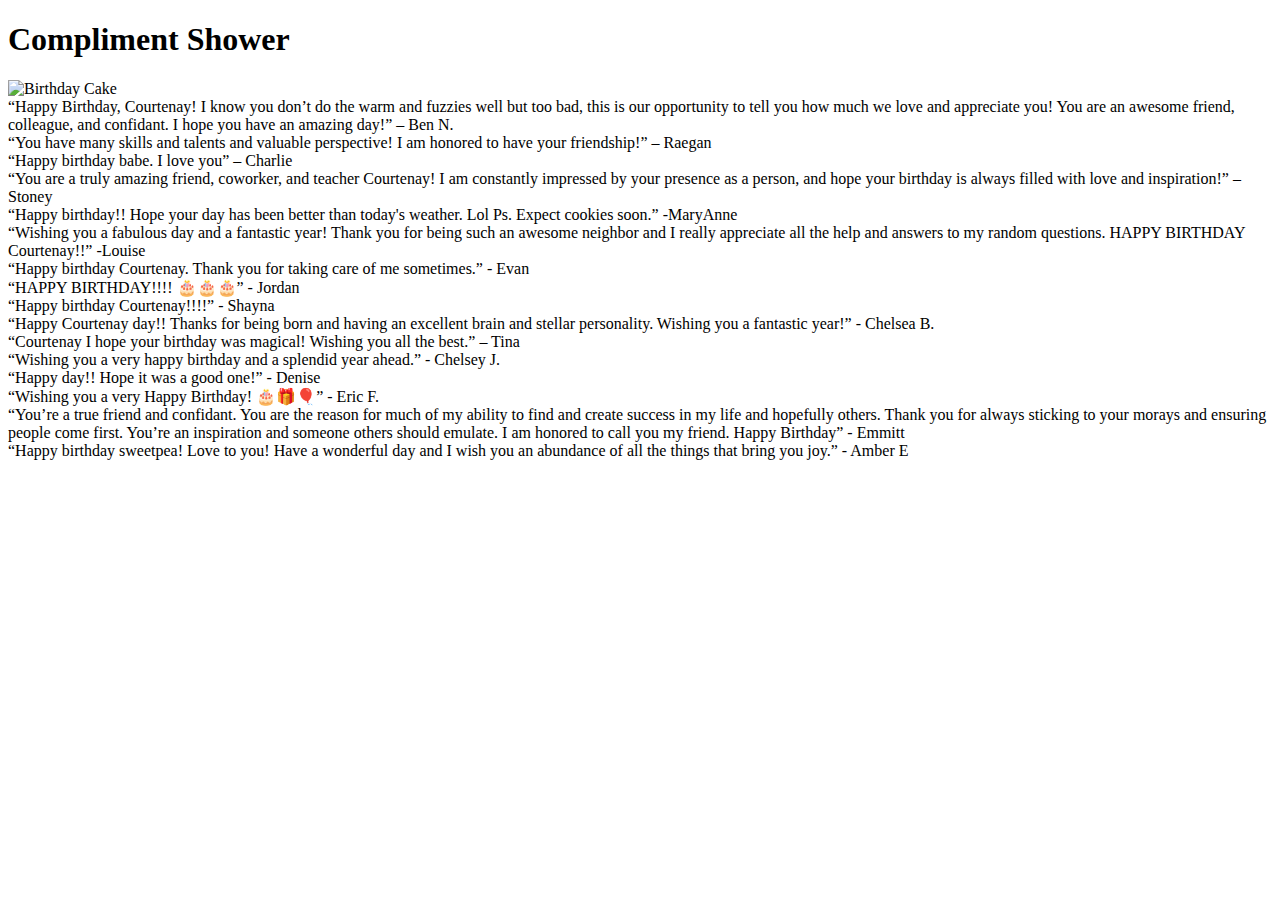
==== compliments.html @ 143640f8 "Update compliments.html" ====
<!DOCTYPE html>
<html lang="en">
<head>
    <meta charset="UTF-8">
    <meta name="viewport" content="width=device-width, initial-scale=1.0">
    <title>Compliment Shower</title>
    <link rel="stylesheet" href="styles.css">
</head>
<body>
    <h1>Compliment Shower</h1>
    <div id="balloons"></div>
    <div id="streamers"></div>
    <img src="birthday-cake.jpg" alt="Birthday Cake" id="cake">
    <div id="compliments">
        <div>“Happy Birthday, Courtenay! I know you don’t do the warm and fuzzies well but too bad, this is our opportunity to tell you how much we love and appreciate you! You are an awesome friend, colleague, and confidant. I hope you have an amazing day!” – Ben N.</div>
        <div>“You have many skills and talents and valuable perspective! I am honored to have your friendship!” – Raegan</div>
        <div>“Happy birthday babe. I love you” – Charlie</div>
        <div>“You are a truly amazing friend, coworker, and teacher Courtenay! I am constantly impressed by your presence as a person, and hope your birthday is always filled with love and inspiration!” – Stoney</div>
        <div>“Happy birthday!! Hope your day has been better than today's weather. Lol Ps. Expect cookies soon.” -MaryAnne</div>
        <div>“Wishing you a fabulous day and a fantastic year! Thank you for being such an awesome neighbor and I really appreciate all the help and answers to my random questions. HAPPY BIRTHDAY Courtenay!!” -Louise</div>
        <div>“Happy birthday Courtenay. Thank you for taking care of me sometimes.” - Evan</div>
        <div>“HAPPY BIRTHDAY!!!! 🎂🎂🎂” - Jordan</div>
        <div>“Happy birthday Courtenay!!!!” - Shayna</div>
        <div>“Happy Courtenay day!! Thanks for being born and having an excellent brain and stellar personality. Wishing you a fantastic year!” - Chelsea B.</div>
        <div>“Courtenay I hope your birthday was magical! Wishing you all the best.” – Tina</div>
        <div>“Wishing you a very happy birthday and a splendid year ahead.” - Chelsey J.</div>
        <div>“Happy day!! Hope it was a good one!” - Denise</div>
        <div>“Wishing you a very Happy Birthday! 🎂🎁🎈” - Eric F.</div>
        <div>“You’re a true friend and confidant. You are the reason for much of my ability to find and create success in my life and hopefully others. Thank you for always sticking to your morays and ensuring people come first. You’re an inspiration and someone others should emulate. I am honored to call you my friend. Happy Birthday” - Emmitt</div>
        <div>“Happy birthday sweetpea! Love to you! Have a wonderful day and I wish you an abundance of all the things that bring you joy.” - Amber E</div>
    </div>
    <script src="script.js"></script>
</body>
</html>
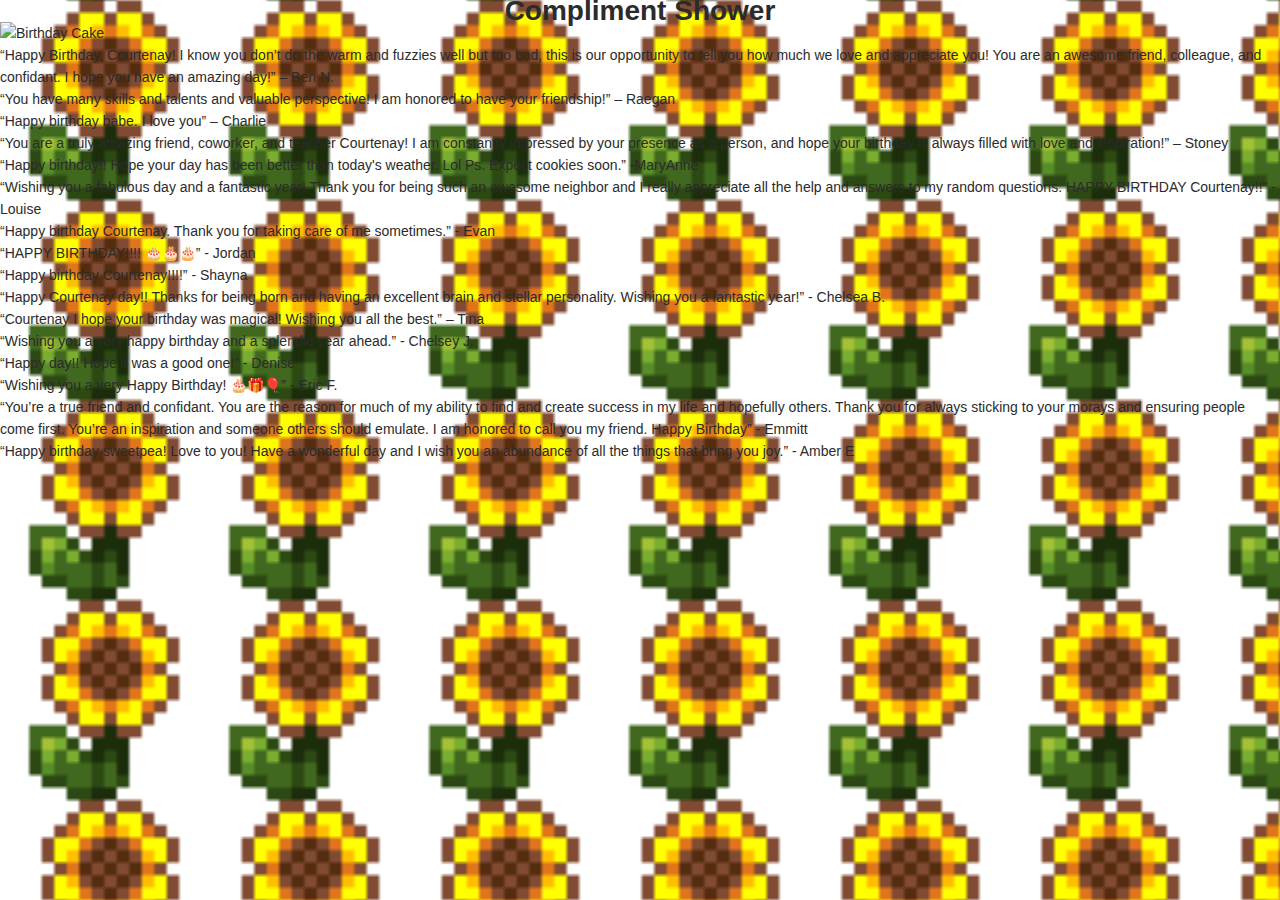
==== commit bca262e6: "Update compliments.html" ====
--- a/compliments.html
+++ b/compliments.html
@@ -2,32 +2,69 @@
 <html lang="en">
 <head>
     <meta charset="UTF-8">
+    <link rel="stylesheet" href="leapday.css">
+    <script src="https://ajax.googleapis.com/ajax/libs/jquery/3.7.1/jquery.min.js"></script>
     <meta name="viewport" content="width=device-width, initial-scale=1.0">
-    <title>Compliment Shower</title>
-    <link rel="stylesheet" href="styles.css">
-</head>
+    <title>Happy Birthday!</title>
+    <script> 
+    $(function(){
+      $("#includedContent").load("module/spotify.html"); 
+    });
+    </script> 
 <body>
     <h1>Compliment Shower</h1>
     <div id="balloons"></div>
     <div id="streamers"></div>
     <img src="birthday-cake.jpg" alt="Birthday Cake" id="cake">
     <div id="compliments">
-        <div>“Happy Birthday, Courtenay! I know you don’t do the warm and fuzzies well but too bad, this is our opportunity to tell you how much we love and appreciate you! You are an awesome friend, colleague, and confidant. I hope you have an amazing day!” – Ben N.</div>
-        <div>“You have many skills and talents and valuable perspective! I am honored to have your friendship!” – Raegan</div>
-        <div>“Happy birthday babe. I love you” – Charlie</div>
-        <div>“You are a truly amazing friend, coworker, and teacher Courtenay! I am constantly impressed by your presence as a person, and hope your birthday is always filled with love and inspiration!” – Stoney</div>
-        <div>“Happy birthday!! Hope your day has been better than today's weather. Lol Ps. Expect cookies soon.” -MaryAnne</div>
-        <div>“Wishing you a fabulous day and a fantastic year! Thank you for being such an awesome neighbor and I really appreciate all the help and answers to my random questions. HAPPY BIRTHDAY Courtenay!!” -Louise</div>
-        <div>“Happy birthday Courtenay. Thank you for taking care of me sometimes.” - Evan</div>
-        <div>“HAPPY BIRTHDAY!!!! 🎂🎂🎂” - Jordan</div>
-        <div>“Happy birthday Courtenay!!!!” - Shayna</div>
-        <div>“Happy Courtenay day!! Thanks for being born and having an excellent brain and stellar personality. Wishing you a fantastic year!” - Chelsea B.</div>
-        <div>“Courtenay I hope your birthday was magical! Wishing you all the best.” – Tina</div>
-        <div>“Wishing you a very happy birthday and a splendid year ahead.” - Chelsey J.</div>
-        <div>“Happy day!! Hope it was a good one!” - Denise</div>
-        <div>“Wishing you a very Happy Birthday! 🎂🎁🎈” - Eric F.</div>
-        <div>“You’re a true friend and confidant. You are the reason for much of my ability to find and create success in my life and hopefully others. Thank you for always sticking to your morays and ensuring people come first. You’re an inspiration and someone others should emulate. I am honored to call you my friend. Happy Birthday” - Emmitt</div>
-        <div>“Happy birthday sweetpea! Love to you! Have a wonderful day and I wish you an abundance of all the things that bring you joy.” - Amber E</div>
+        <div class="quote">
+            “Happy Birthday, Courtenay! I know you don’t do the warm and fuzzies well but too bad, this is our opportunity to tell you how much we love and appreciate you! You are an awesome friend, colleague, and confidant. I hope you have an amazing day!” – Ben N.
+        </div>
+        <div class="quote">
+            “You have many skills and talents and valuable perspective! I am honored to have your friendship!” – Raegan
+        </div>
+        <div class="quote">
+            “Happy birthday babe. I love you” – Charlie
+        </div>
+        <div class="quote">
+            “You are a truly amazing friend, coworker, and teacher Courtenay! I am constantly impressed by your presence as a person, and hope your birthday is always filled with love and inspiration!” – Stoney
+        </div>
+        <div class="quote">
+            “Happy birthday!! Hope your day has been better than today's weather. Lol Ps. Expect cookies soon.” -MaryAnne
+        </div>
+        <div class="quote">
+            “Wishing you a fabulous day and a fantastic year! Thank you for being such an awesome neighbor and I really appreciate all the help and answers to my random questions. HAPPY BIRTHDAY Courtenay!!” -Louise
+        </div>
+        <div class="quote">
+            “Happy birthday Courtenay. Thank you for taking care of me sometimes.” - Evan
+        </div>
+        <div class="quote">
+            “HAPPY BIRTHDAY!!!! 🎂🎂🎂” - Jordan
+        </div>
+        <div class="quote">
+            “Happy birthday Courtenay!!!!” - Shayna
+        </div>
+        <div class="quote">
+            “Happy Courtenay day!! Thanks for being born and having an excellent brain and stellar personality. Wishing you a fantastic year!” - Chelsea B.
+        </div>
+        <div class="quote">
+            “Courtenay I hope your birthday was magical! Wishing you all the best.” – Tina
+        </div>
+        <div class="quote">
+            “Wishing you a very happy birthday and a splendid year ahead.” - Chelsey J.
+        </div>
+        <div class="quote">
+            “Happy day!! Hope it was a good one!” - Denise
+        </div>
+        <div class="quote">
+            “Wishing you a very Happy Birthday! 🎂🎁🎈” - Eric F.
+        </div>
+        <div class="quote">
+            “You’re a true friend and confidant. You are the reason for much of my ability to find and create success in my life and hopefully others. Thank you for always sticking to your morays and ensuring people come first. You’re an inspiration and someone others should emulate. I am honored to call you my friend. Happy Birthday” - Emmitt
+        </div>
+        <div class="quote">
+            “Happy birthday sweetpea! Love to you! Have a wonderful day and I wish you an abundance of all the things that bring you joy.” - Amber E
+        </div>
     </div>
     <script src="script.js"></script>
 </body>
--- a/leapday.css
+++ b/leapday.css
@@ -0,0 +1,83 @@
+/* Reset some default styles */
+body, h1, h2, h3, p, ul, li {
+  margin: 0;
+  padding: 0;
+}
+
+body {
+  font-family: 'Quattrocento Sans', "Helvetica Neue", Helvetica, Arial, sans-serif;
+  font-size: 14px;
+  line-height: 22px;
+  color: #2b2b2b;
+  font-weight: 300;
+  background-image: url('Sunflower.png');
+  background-repeat: repeat;
+  background-size: 200px 200px; /* Adjusted background size */
+}
+
+h1, h2, h3 {
+  text-align: center;
+}
+
+h2 {
+  font-size: 24px;
+  color: #393939;
+}
+
+a {
+  color: #4276b6;
+  text-decoration: none;
+}
+
+a:hover {
+  text-decoration: underline;
+}
+
+.wrapper {
+  max-width: 650px;
+  margin: 0 auto;
+  padding: 0 20px;
+}
+
+section {
+  margin: 20px 0;
+  padding: 30px;
+  background-color: #fbfbfb;
+  border-radius: 3px;
+  border: 1px solid #cbcbcb;
+}
+
+blockquote {
+  margin: 0;
+  padding: 0 0 0 20px;
+  font-style: italic;
+}
+
+/* Spotify playlist */
+#includedContent {
+  max-width: 100%;
+}
+
+/* Text boxes */
+/* Text boxes */
+.box {
+  margin-bottom: 20px;
+  padding: 10px;
+  background-color: #f5f5f5; /* GitHub Wild Sand for the text box background */
+  color: #333; /* GitHub Mine Shaft for the text box text color */
+  border: 1px solid #fafafa; /* GitHub Alabaster for the border color */
+  border-radius: 3px;
+}
+
+/* Fonts and sizes */
+strong {
+  font-weight: bold;
+}
+
+small {
+  font-size: 11px;
+  color: #666;
+  margin-top: -0.6em;
+  display: block;
+}
+
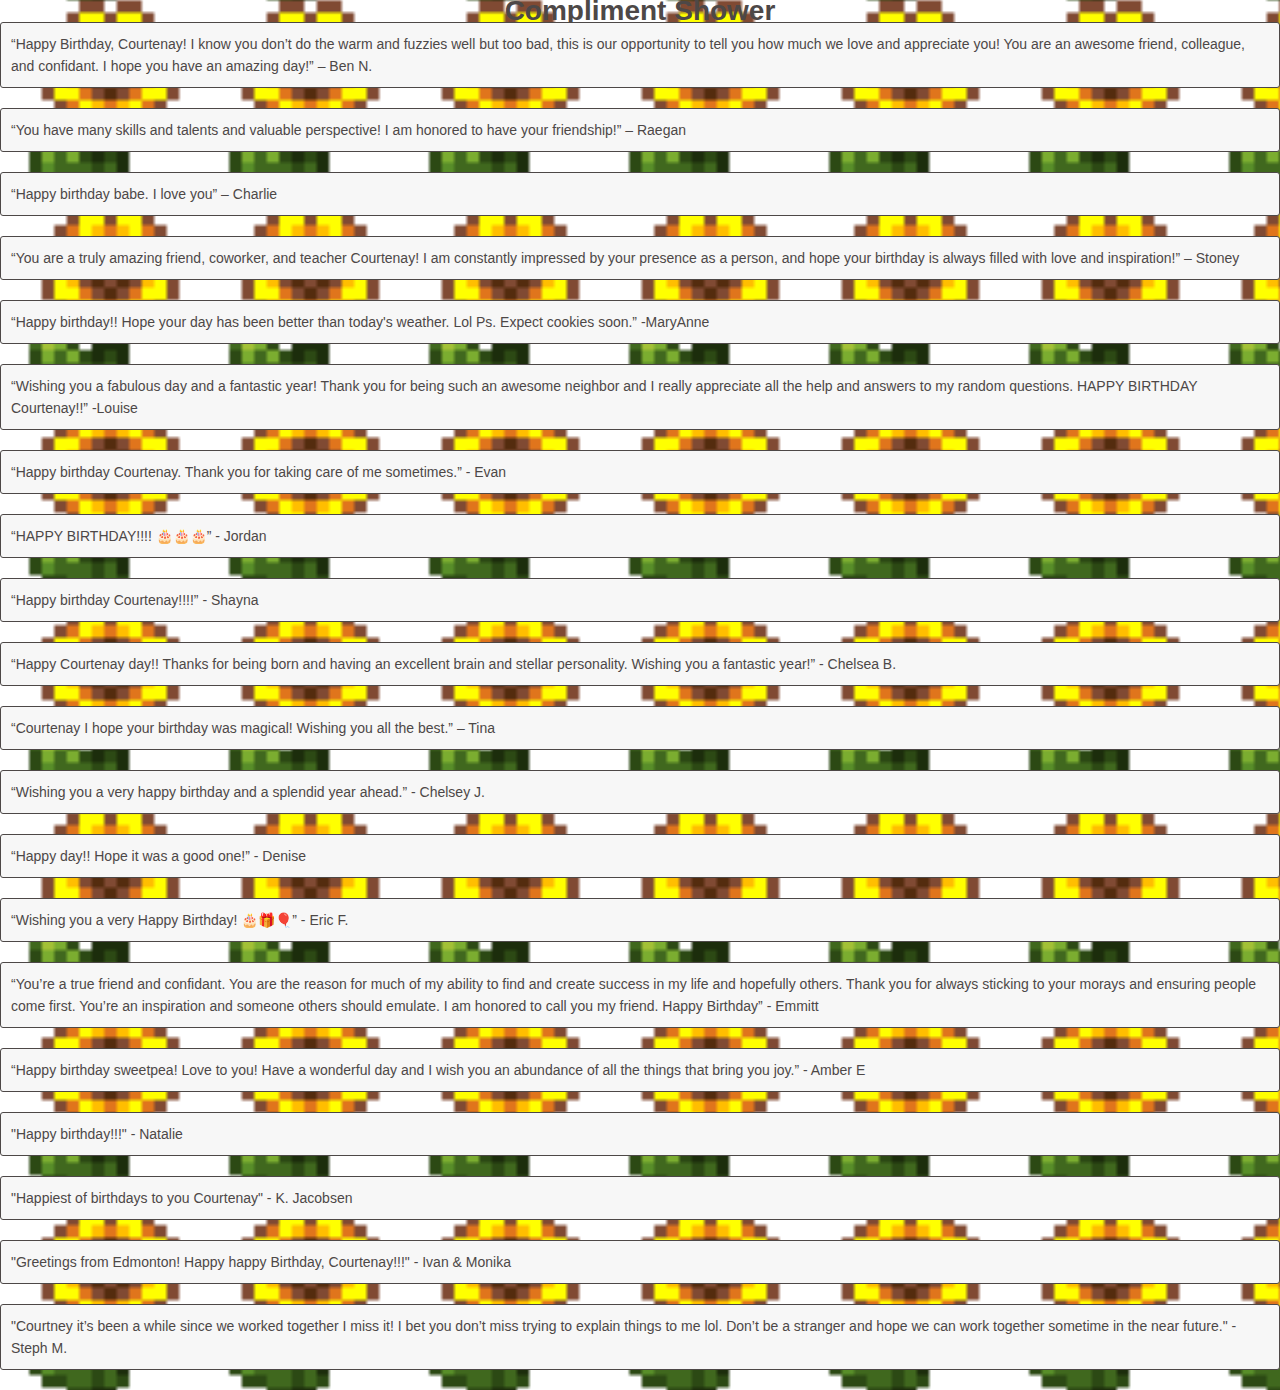
==== commit 99bfdecc: "Update compliments.html" ====
--- a/compliments.html
+++ b/compliments.html
@@ -2,70 +2,93 @@
 <html lang="en">
 <head>
     <meta charset="UTF-8">
+    <meta name="viewport" content="width=device-width, initial-scale=1.0">
+    <title>Birthday Card!</title>
     <link rel="stylesheet" href="leapday.css">
-    <script src="https://ajax.googleapis.com/ajax/libs/jquery/3.7.1/jquery.min.js"></script>
-    <meta name="viewport" content="width=device-width, initial-scale=1.0">
-    <title>Happy Birthday!</title>
-    <script> 
-    $(function(){
-      $("#includedContent").load("module/spotify.html"); 
-    });
-    </script> 
+</head>
 <body>
     <h1>Compliment Shower</h1>
-    <div id="balloons"></div>
-    <div id="streamers"></div>
-    <img src="birthday-cake.jpg" alt="Birthday Cake" id="cake">
     <div id="compliments">
         <div class="quote">
+            <div class="bullet"></div>
             “Happy Birthday, Courtenay! I know you don’t do the warm and fuzzies well but too bad, this is our opportunity to tell you how much we love and appreciate you! You are an awesome friend, colleague, and confidant. I hope you have an amazing day!” – Ben N.
         </div>
         <div class="quote">
+            <div class="bullet"></div>
             “You have many skills and talents and valuable perspective! I am honored to have your friendship!” – Raegan
         </div>
         <div class="quote">
+            <div class="bullet"></div>
             “Happy birthday babe. I love you” – Charlie
         </div>
         <div class="quote">
+            <div class="bullet"></div>
             “You are a truly amazing friend, coworker, and teacher Courtenay! I am constantly impressed by your presence as a person, and hope your birthday is always filled with love and inspiration!” – Stoney
         </div>
         <div class="quote">
+            <div class="bullet"></div>
             “Happy birthday!! Hope your day has been better than today's weather. Lol Ps. Expect cookies soon.” -MaryAnne
         </div>
         <div class="quote">
+            <div class="bullet"></div>
             “Wishing you a fabulous day and a fantastic year! Thank you for being such an awesome neighbor and I really appreciate all the help and answers to my random questions. HAPPY BIRTHDAY Courtenay!!” -Louise
         </div>
         <div class="quote">
+            <div class="bullet"></div>
             “Happy birthday Courtenay. Thank you for taking care of me sometimes.” - Evan
         </div>
         <div class="quote">
+            <div class="bullet"></div>
             “HAPPY BIRTHDAY!!!! 🎂🎂🎂” - Jordan
         </div>
         <div class="quote">
+            <div class="bullet"></div>
             “Happy birthday Courtenay!!!!” - Shayna
         </div>
         <div class="quote">
+            <div class="bullet"></div>
             “Happy Courtenay day!! Thanks for being born and having an excellent brain and stellar personality. Wishing you a fantastic year!” - Chelsea B.
         </div>
         <div class="quote">
+            <div class="bullet"></div>
             “Courtenay I hope your birthday was magical! Wishing you all the best.” – Tina
         </div>
         <div class="quote">
+            <div class="bullet"></div>
             “Wishing you a very happy birthday and a splendid year ahead.” - Chelsey J.
         </div>
         <div class="quote">
+            <div class="bullet"></div>
             “Happy day!! Hope it was a good one!” - Denise
         </div>
         <div class="quote">
+            <div class="bullet"></div>
             “Wishing you a very Happy Birthday! 🎂🎁🎈” - Eric F.
         </div>
         <div class="quote">
+            <div class="bullet"></div>
             “You’re a true friend and confidant. You are the reason for much of my ability to find and create success in my life and hopefully others. Thank you for always sticking to your morays and ensuring people come first. You’re an inspiration and someone others should emulate. I am honored to call you my friend. Happy Birthday” - Emmitt
         </div>
         <div class="quote">
+            <div class="bullet"></div>
             “Happy birthday sweetpea! Love to you! Have a wonderful day and I wish you an abundance of all the things that bring you joy.” - Amber E
         </div>
+        <div class="quote">
+            <div class="bullet"></div>
+            "Happy birthday!!!" - Natalie
+        </div>
+        <div class="quote">
+            <div class="bullet"></div>
+            "Happiest of birthdays to you Courtenay" - K. Jacobsen
+        </div>
+        <div class="quote">
+            <div class="bullet"></div>
+            "Greetings from Edmonton! Happy happy Birthday, Courtenay!!!" - Ivan & Monika
+        </div>
+        <div class="quote">
+            <div class="bullet"></div>
+            "Courtney it’s been a while since we worked together I miss it! I bet you don’t miss trying to explain things to me lol. Don’t be a stranger and hope we can work together sometime in the near future." - Steph M.
+        </div>
     </div>
-    <script src="script.js"></script>
 </body>
 </html>
--- a/leapday.css
+++ b/leapday.css
@@ -1,3 +1,12 @@
+/* CSS HEX */
+:root {
+  --emerald: #58bc82ff;
+  --amber: #ffbf00ff;
+  --davys-gray: #4d4847ff;
+  --seasalt: #f7f7f7ff;
+  --blue-violet: #9046cfff;
+}
+
 /* Reset some default styles */
 body, h1, h2, h3, p, ul, li {
   margin: 0;
@@ -8,11 +17,19 @@
   font-family: 'Quattrocento Sans', "Helvetica Neue", Helvetica, Arial, sans-serif;
   font-size: 14px;
   line-height: 22px;
-  color: #2b2b2b;
+  color: var(--davys-gray);
   font-weight: 300;
   background-image: url('Sunflower.png');
   background-repeat: repeat;
   background-size: 200px 200px; /* Adjusted background size */
+}
+
+.box {
+  background-color: var(--emerald);
+}
+
+.header-background {
+  background-color: var(--blue-violet);
 }
 
 h1, h2, h3 {
@@ -21,11 +38,11 @@
 
 h2 {
   font-size: 24px;
-  color: #393939;
+  color: var(--emerald);
 }
 
 a {
-  color: #4276b6;
+  color: var(--amber);
   text-decoration: none;
 }
 
@@ -41,32 +58,28 @@
 
 section {
   margin: 20px 0;
-  padding: 30px;
-  background-color: #fbfbfb;
-  border-radius: 3px;
-  border: 1px solid #cbcbcb;
 }
 
-blockquote {
-  margin: 0;
-  padding: 0 0 0 20px;
-  font-style: italic;
+.quote {
+  padding: 10px;
+  background-color: var(--seasalt);
+  color: var(--davys-gray);
+  border: 1px solid var(--davys-gray);
+  border-radius: 3px;
+  position: relative;
+  margin-bottom: 20px;
 }
 
-/* Spotify playlist */
-#includedContent {
-  max-width: 100%;
-}
-
-/* Text boxes */
-/* Text boxes */
-.box {
-  margin-bottom: 20px;
-  padding: 10px;
-  background-color: #f5f5f5; /* GitHub Wild Sand for the text box background */
-  color: #333; /* GitHub Mine Shaft for the text box text color */
-  border: 1px solid #fafafa; /* GitHub Alabaster for the border color */
-  border-radius: 3px;
+.bullet {
+  position: absolute;
+  left: -30px;
+  top: 50%;
+  transform: translateY(-50%);
+  width: 20px; /* Set the width of the bullet image */
+  height: 20px; /* Set the height of the bullet image */
+  background-image: url('malinois.png'); /* Path to the bullet image */
+  background-size: contain; /* Use 'contain' instead of 'cover' to ensure the entire image is visible */
+  background-repeat: no-repeat; /* Prevent the image from repeating */
 }
 
 /* Fonts and sizes */
@@ -76,8 +89,7 @@
 
 small {
   font-size: 11px;
-  color: #666;
+  color: var(--davys-gray);
   margin-top: -0.6em;
   display: block;
 }
-
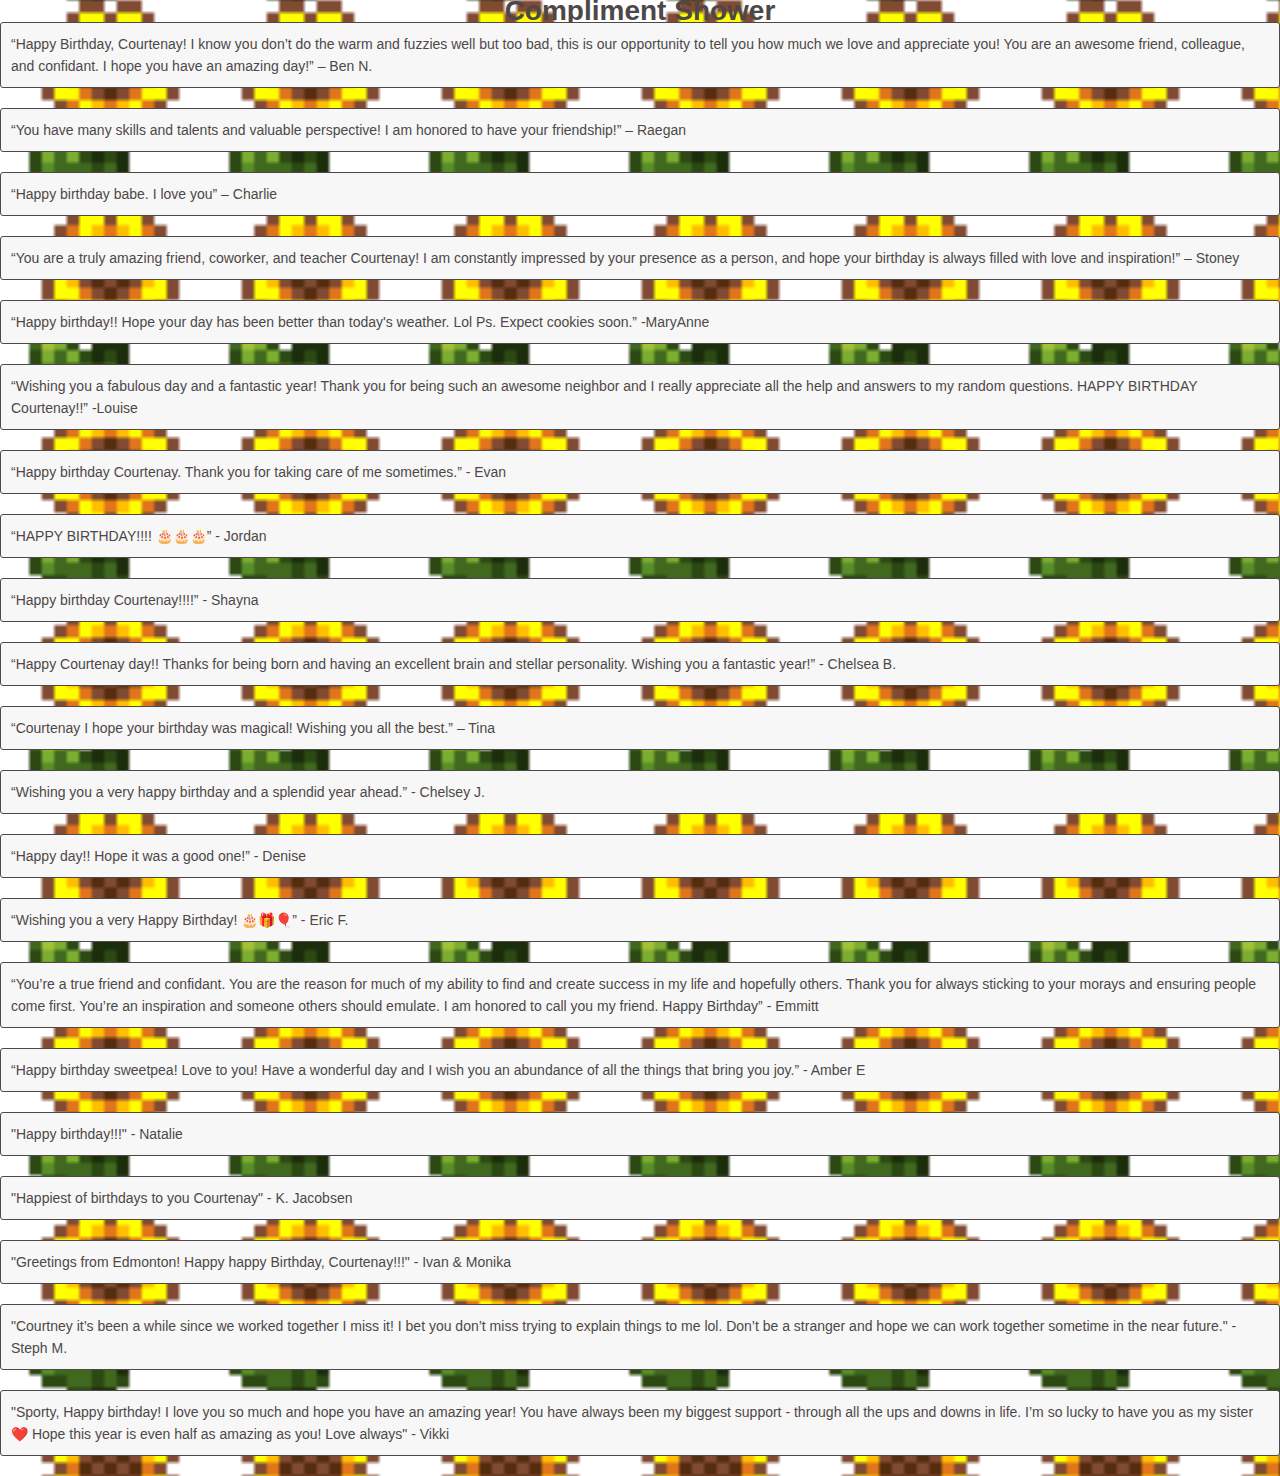
==== commit 6644acd3: "Update compliments.html" ====
--- a/compliments.html
+++ b/compliments.html
@@ -89,6 +89,9 @@
             <div class="bullet"></div>
             "Courtney it’s been a while since we worked together I miss it! I bet you don’t miss trying to explain things to me lol. Don’t be a stranger and hope we can work together sometime in the near future." - Steph M.
         </div>
-    </div>
+       <div class="quote">
+    <div class="bullet"></div>
+    "Sporty, Happy birthday! I love you so much and hope you have an amazing year! You have always been my biggest support - through all the ups and downs in life. I’m so lucky to have you as my sister ❤️ Hope this year is even half as amazing as you! Love always" - Vikki
+</div>
 </body>
 </html>
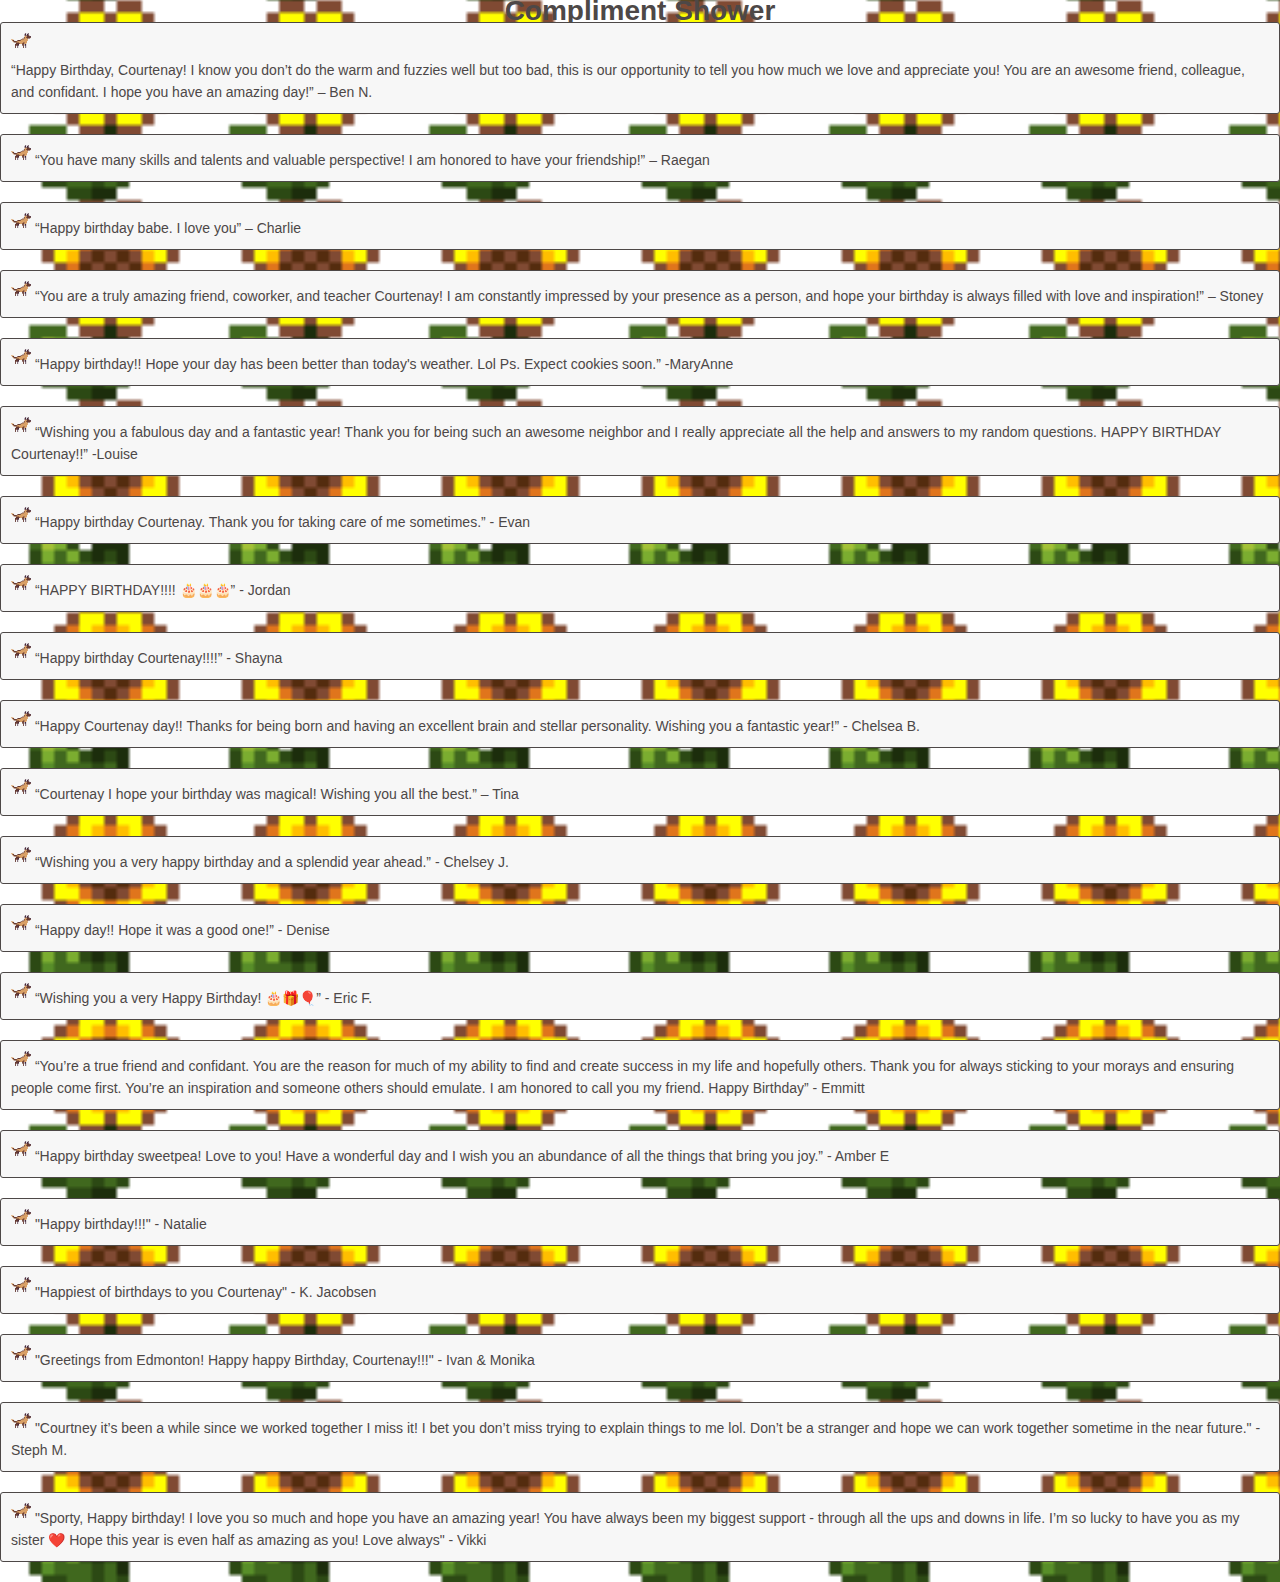
==== commit 4ef03733: "added comment class" ====
--- a/compliments.html
+++ b/compliments.html
@@ -11,8 +11,9 @@
     <div id="compliments">
         <div class="quote">
             <div class="bullet"></div>
-            “Happy Birthday, Courtenay! I know you don’t do the warm and fuzzies well but too bad, this is our opportunity to tell you how much we love and appreciate you! You are an awesome friend, colleague, and confidant. I hope you have an amazing day!” – Ben N.
-        </div>
+           <div class="comment"> “Happy Birthday, Courtenay! I know you don’t do the warm and fuzzies well but too bad, this is our opportunity to tell you how much we love and appreciate you! You are an awesome friend, colleague, and confidant. I hope you have an amazing day!” – Ben N.
+       </div>
+           </div>
         <div class="quote">
             <div class="bullet"></div>
             “You have many skills and talents and valuable perspective! I am honored to have your friendship!” – Raegan
--- a/leapday.css
+++ b/leapday.css
@@ -71,15 +71,12 @@
 }
 
 .bullet {
-  position: absolute;
-  left: -30px;
-  top: 50%;
-  transform: translateY(-50%);
   width: 20px; /* Set the width of the bullet image */
   height: 20px; /* Set the height of the bullet image */
   background-image: url('malinois.png'); /* Path to the bullet image */
   background-size: contain; /* Use 'contain' instead of 'cover' to ensure the entire image is visible */
   background-repeat: no-repeat; /* Prevent the image from repeating */
+  display: inline-block; /* display bullet in line while setting the size */
 }
 
 /* Fonts and sizes */
